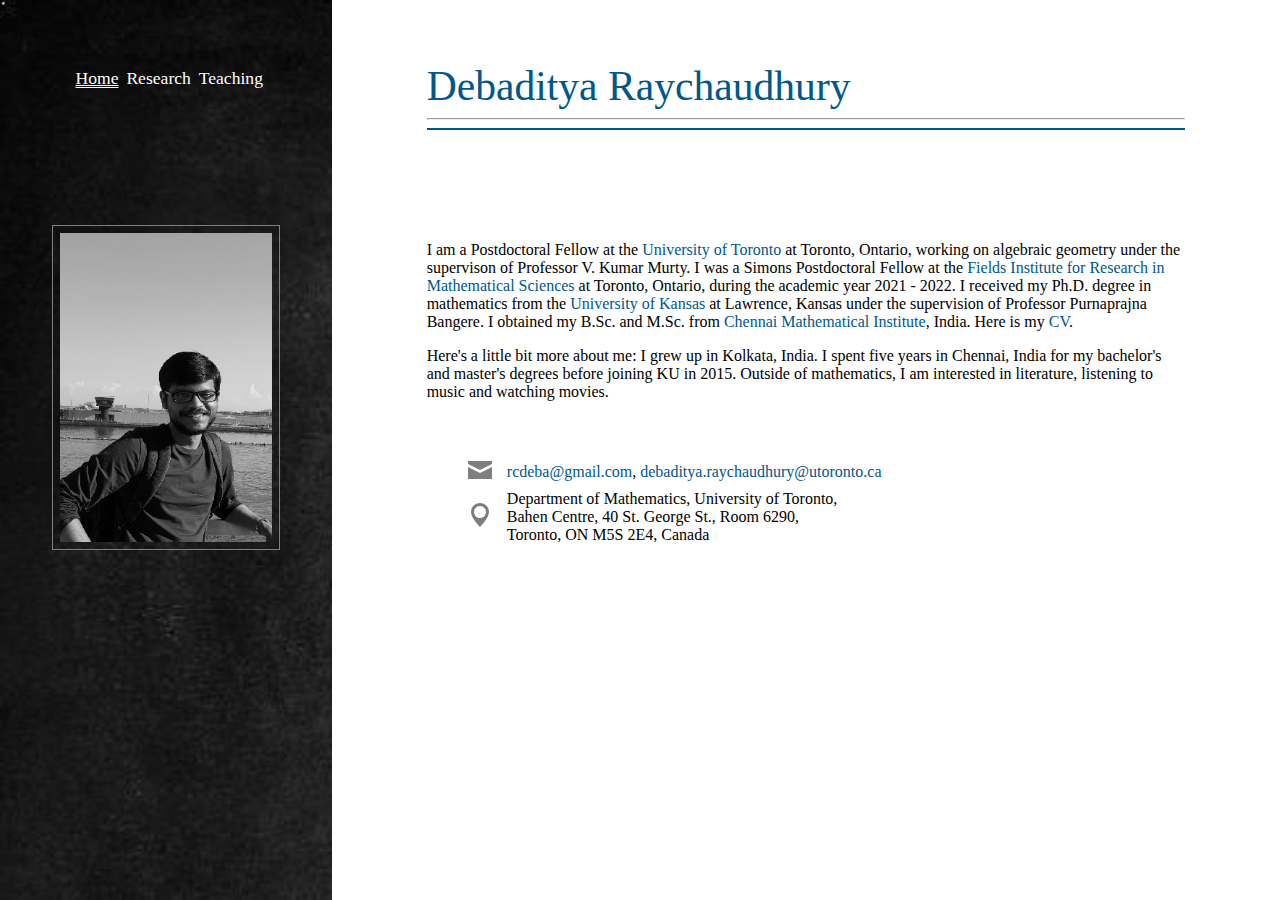
==== index.html @ d9dce0ad "Add files via upload" ====
<!DOCTYPE html>
<html lang = "en">
<head>
	<!-- Icons courtesy of Iconic: https://useiconic.com/open/ -->
	<meta charset = "utf-8">
	<meta name = "description" content = "Homepage of Debaditya Raychaudhury">
	<meta name = "author" content = "Debaditya Raychaudhury">
	<meta name = "creator" content = "Sutirtha Paul">
	<meta name = "viewport" content="width=device-width, initial-scale=1">
	
	<title>Debaditya Raychaudhury's Homepage</title>
	<link rel="stylesheet" type="text/css" href="mainstyle.css">
	<link rel="stylesheet" type="text/css" href="home.css">
</head>
<body>
	<header>
	<span>Debaditya Raychaudhury</span>
	<hr>
    <hr style="border: 1px solid #01578a">
	</header>
	<nav id="topnav">
	  <ul>
	    <li id = "current">Home</li>
	    <li><a href = "research.html">Research</a></li>
	    <li><a href = "teaching.html">Teaching</a></li>
	  </ul>
	</nav>
	<div id="board-wrapper"></div>
	<div id="content">
	  <p>
             I am a Postdoctoral Fellow at the <a href ="https://www.utoronto.ca/" class="link"> University of Toronto</a> at Toronto, Ontario, working on algebraic geometry under the supervison of Professor V. Kumar Murty. I was a Simons Postdoctoral Fellow at the <a href ="http://www.fields.utoronto.ca/" class="link">Fields Institute for Research in Mathematical Sciences</a> at Toronto, Ontario, during the academic year 2021 - 2022. I received my Ph.D. degree in mathematics from the <a href ="https://ku.edu/" class="link">University of Kansas</a> at Lawrence, Kansas under the supervision of Professor Purnaprajna Bangere. I obtained my B.Sc. and M.Sc. from <a href ="http://www.cmi.ac.in/" class="link">Chennai Mathematical Institute</a>, India. Here is my <a href="CV.pdf" class="link">CV</a>. <!-- (last updated 7/3/2020). I am currently in the job market.</p>-->
        <!--<span>Job application materials</span>-->
        <!--<ul>
            <li> <a href="CV.pdf" class="link">Curriculum Vitae</a> (last updated 12/4/2020)</li>
            <li> <a href="Research Statement.pdf" class="link">Research Statement</a></li>
            <li> <a href="Teaching Statement.pdf" class="link">Teaching Statement</a></li>
        </ul>-->
      <p>
            Here's a little bit more about me: I grew up in Kolkata, India. I spent five years in Chennai, India for my bachelor's and master's degrees before joining KU in 2015. <!--I have been co-organizing the <a href = "geometry.html" class="link">Geometry Seminar</a> since fall 2019.--> Outside of mathematics, I am interested in literature, listening to music and watching movies.
      </p>  
        
	  <table id = "contact">
	    <tbody>
	      <tr>
		<td class = "icon-column"><img class = "icon" src = "Icons/email.svg" alt = "email"></td>
              <td><a href = "mailto:rcdeba@gmail.com" class="link">rcdeba@gmail.com</a>, <a href = "debaditya.raychaudhury@utoronto.ca" class="link">debaditya.raychaudhury@utoronto.ca</a></td>
	      </tr>
	      <tr>
	        <td class = "icon-column"><img class = "icon" src = "Icons/address.svg" alt = "address"></td>
		<td>  Department of Mathematics, University of Toronto,
 <br/> Bahen Centre, 40 St. George St., Room 6290,<br/>
Toronto, ON M5S 2E4, Canada</td>
	      </tr>
	      <!--<tr>
		<td class = "icon-column"><img class = "icon" src = "Icons/phone.svg" alt = "phone"></td>
          	<td>+1 (785) 979-7626</td>
	      </tr>-->
	     </tbody>
	   </table>
        
	</div>
	<div id="image">
	    <img src = "Photos/dada.jpg" alt="Debaditya Raychoudhury">
	</div>
</body>
</html>
---- mainstyle.css ----
/* Font Declarations */

@font-face {
	font-family: 'Drawing Guides';
	src: url("Fonts/Drawing Guides.ttf");
}
@font-face {
	font-family: 'Crayon Crumble';
	src : url("Fonts/DK Crayon Crumble.ttf");
}
@font-face {
	font-family: 'RobGraves';
	src : url("Fonts/RobGraves.ttf");		
}

body {
	display: grid;
	grid-template-columns: 0.7fr 2fr;	
	grid-template-rows: 25vh 75vh;
	margin: 0;
	width: 100%;
}

header {
	grid-column: 2 / 3;
	grid-row: 1 / 2;
    	margin: 6.5% 10% 5% 10%;
}

#topnav {
	grid-column: 1/2;
	grid-row: 1;
	text-align: center;
}

#board-wrapper {
	grid-column: 1 / 2;
	grid-row: 1 / 3;
	background-image: url("Photos/background.jpg");
	background-size: cover;
	background-repeat: no-repeat;
	z-index: -1;
}

#content {
	grid-column: 2;
	grid-row: 2;
	padding: 0% 10%;
	overflow: auto;
}

#image {
	grid-column: 1;
	grid-row: 2 / 3;
	text-align: center;
}

.link {
	color: #01578a;
	text-decoration: none;
	text-decoration-style: dashed;
}
header > span {
	font-family: century gothic;
	color: #01578a;
	font-size: 2.6rem;
}

nav > ul li{
	display : inline-block;
	text-align: center;
	padding: 0.6%;
}

#topnav > ul {
	padding-top: 15%;
	padding-left: 2%;
}

#topnav > ul li {
	font-family: century gothic;
	color: white;
	font-size: 1.1rem;
}

#current {
	text-decoration: underline;
	text-decoration-style: double;
}

#topnav > ul > li > a {
	color: white;
	text-decoration: none;	
}

#content {
	font-family: century gothic;
	font-size: 1rem;
	overflow: auto;
}

#image > img {
	height: auto;
	width: 64%;
    padding: 2%;
    border: 1px solid grey;
}

#bottomnav {
	padding: 0% 10%;
} 
#bottomnav > ul {
	padding: 0%;
}	

#bottomnav > ul li {
	padding: 0.6%;
}
#bottomnav > ul li a{
	color: #01578a;
	text-decoration : none;
	font-weight: bold;
}
	
/* Media Queries */

/*For Tablets and wide-screen mobiles*/
@media only screen and (max-width: 850px) {
	body {
		width: 100%;
	}
	body, header, #topnav {
		font-size: 90%;
	}
	#image {
		grid-column: 1;
		grid-row: 2;
	}
	#bottomnav {
		grid-column: 1/3;
		font-size: 70%;		
	}
	#bottomnav > ul {
		transform: translateY(20%); 
	}	
}
/*For mobiles*/
@media screen and (max-width: 650px) {
	body {
		display: grid;
		grid-template-columns: 100%;
        	grid-gap: 5px;	
		grid-template-rows: auto;
	}
	header {
		grid-column: 1;
		grid-row: 1;
		text-align: center;
		padding-left: 12%;
	}
		
	#topnav {
		grid-column: 1;
		grid-row: 2;
		text-align: center;
		vertical-align: middle;
	}

	#topnav > ul {
		padding-top: 0%;
	}

	#board-wrapper {
		grid-column: 1;
		grid-row: 1 / 5;
	}
	#content {
		grid-column: 1;
		grid-row: 4;
		color: white;
	}

	#content > p {text-align: justify;}

	#image {
		grid-column: 1;
		grid-row: 3;
		text-align: center;
		padding: 0;
	}
	
	#image > img {
		height: 7rem;
		width: auto;		
	}
	
	#bottomnav {
		text-align: center;
	}
	#bottomnav > ul > li {
		display: block;
		padding: 1%;
		transform: 0;
	}	

	
}
---- home.css ----
.icon {
	height: 1.5em;
	opacity: 0.5;
	width: 1.5em;
    filter: brightness(0) saturate(100%);
}

.icon-column {
	width: 9%;
}

#contact {
	padding : 5%;
}


@media only screen and (max-width: 850px) {
    .icon {
        filter: none;   
    }
    
    
}
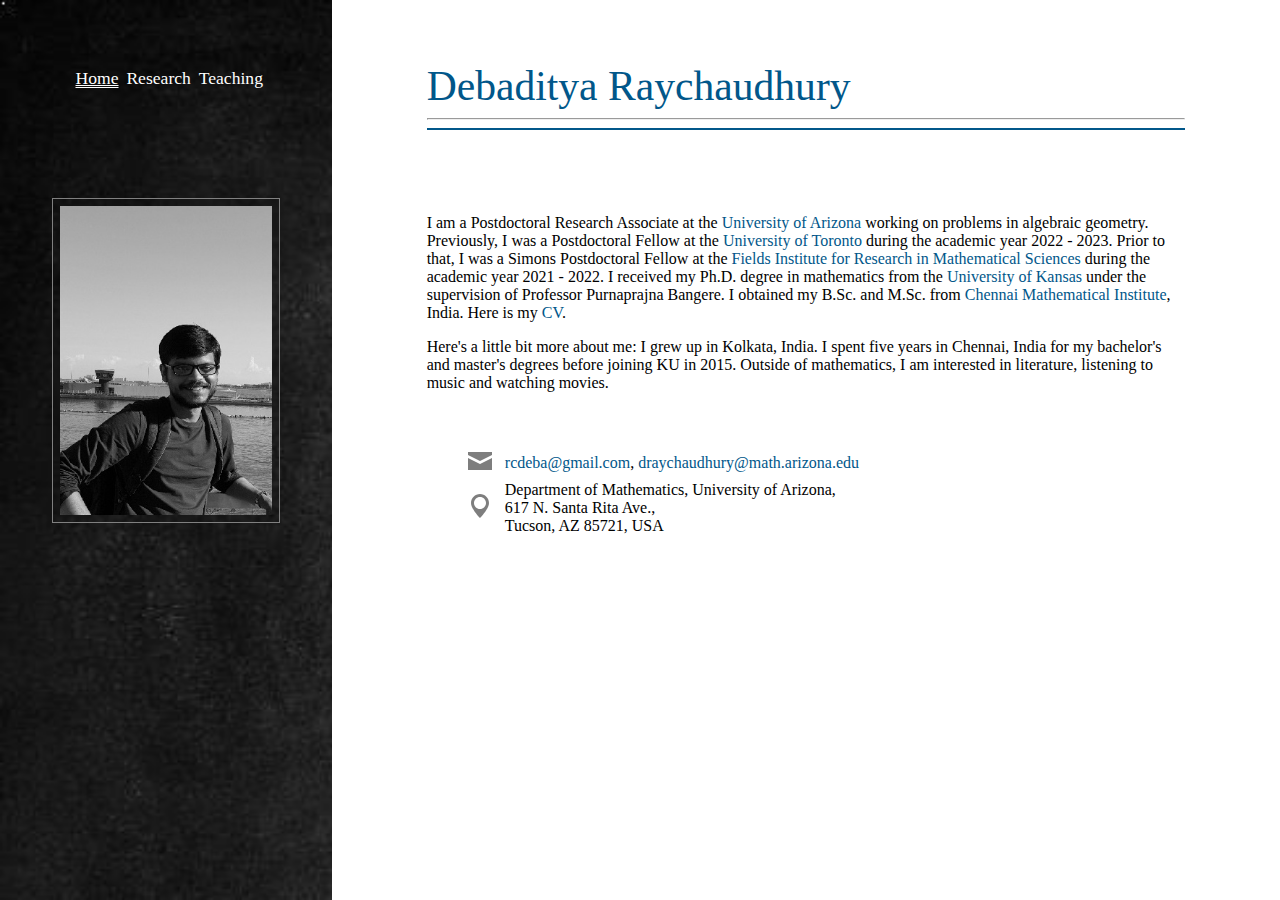
==== commit 390b8236: "Add files via upload" ====
--- a/index.html
+++ b/index.html
@@ -28,7 +28,7 @@
 	<div id="board-wrapper"></div>
 	<div id="content">
 	  <p>
-             I am a Postdoctoral Fellow at the <a href ="https://www.utoronto.ca/" class="link"> University of Toronto</a> at Toronto, Ontario, working on algebraic geometry under the supervison of Professor V. Kumar Murty. I was a Simons Postdoctoral Fellow at the <a href ="http://www.fields.utoronto.ca/" class="link">Fields Institute for Research in Mathematical Sciences</a> at Toronto, Ontario, during the academic year 2021 - 2022. I received my Ph.D. degree in mathematics from the <a href ="https://ku.edu/" class="link">University of Kansas</a> at Lawrence, Kansas under the supervision of Professor Purnaprajna Bangere. I obtained my B.Sc. and M.Sc. from <a href ="http://www.cmi.ac.in/" class="link">Chennai Mathematical Institute</a>, India. Here is my <a href="CV.pdf" class="link">CV</a>. <!-- (last updated 7/3/2020). I am currently in the job market.</p>-->
+             I am a Postdoctoral Research Associate at the <a href ="https://www.arizona.edu/" class="link"> University of Arizona</a> working on problems in algebraic geometry. Previously, I was a Postdoctoral Fellow at the <a href ="https://www.utoronto.ca/" class="link"> University of Toronto</a> during the academic year 2022 - 2023. Prior to that, I was a Simons Postdoctoral Fellow at the <a href ="http://www.fields.utoronto.ca/" class="link">Fields Institute for Research in Mathematical Sciences</a> during the academic year 2021 - 2022. I received my Ph.D. degree in mathematics from the <a href ="https://ku.edu/" class="link">University of Kansas</a> under the supervision of Professor Purnaprajna Bangere. I obtained my B.Sc. and M.Sc. from <a href ="http://www.cmi.ac.in/" class="link">Chennai Mathematical Institute</a>, India. Here is my <a href="CV.pdf" class="link">CV</a>. <!-- (last updated 7/3/2020). I am currently in the job market.</p>-->
         <!--<span>Job application materials</span>-->
         <!--<ul>
             <li> <a href="CV.pdf" class="link">Curriculum Vitae</a> (last updated 12/4/2020)</li>
@@ -43,13 +43,13 @@
 	    <tbody>
 	      <tr>
 		<td class = "icon-column"><img class = "icon" src = "Icons/email.svg" alt = "email"></td>
-              <td><a href = "mailto:rcdeba@gmail.com" class="link">rcdeba@gmail.com</a>, <a href = "debaditya.raychaudhury@utoronto.ca" class="link">debaditya.raychaudhury@utoronto.ca</a></td>
+              <td><a href = "mailto:rcdeba@gmail.com" class="link">rcdeba@gmail.com</a>, <a href = "mailto:draychaudhury@math.arizona.edu" class="link">draychaudhury@math.arizona.edu</a></td>
 	      </tr>
 	      <tr>
 	        <td class = "icon-column"><img class = "icon" src = "Icons/address.svg" alt = "address"></td>
-		<td>  Department of Mathematics, University of Toronto,
- <br/> Bahen Centre, 40 St. George St., Room 6290,<br/>
-Toronto, ON M5S 2E4, Canada</td>
+		<td>  Department of Mathematics, University of Arizona,
+ <br/> 617 N. Santa Rita Ave.,<br/>
+Tucson, AZ 85721, USA</td>
 	      </tr>
 	      <!--<tr>
 		<td class = "icon-column"><img class = "icon" src = "Icons/phone.svg" alt = "phone"></td>
--- a/mainstyle.css
+++ b/mainstyle.css
@@ -16,7 +16,7 @@
 body {
 	display: grid;
 	grid-template-columns: 0.7fr 2fr;	
-	grid-template-rows: 25vh 75vh;
+	grid-template-rows: 22vh 78vh;
 	margin: 0;
 	width: 100%;
 }
@@ -24,7 +24,7 @@
 header {
 	grid-column: 2 / 3;
 	grid-row: 1 / 2;
-    	margin: 6.5% 10% 5% 10%;
+    	margin: 6.5% 10% 2% 10%;
 }
 
 #topnav {
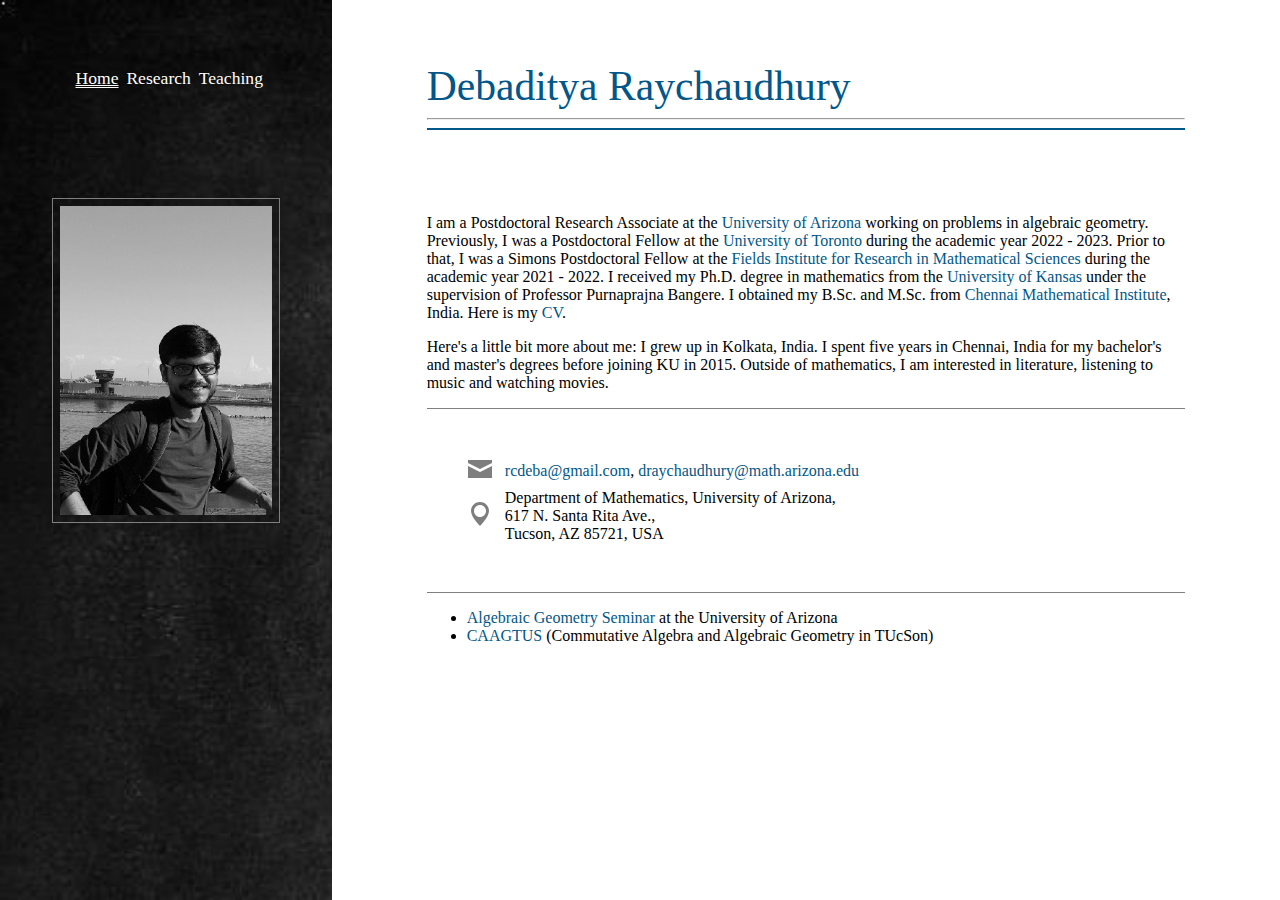
==== commit e7e49c0f: "Add files via upload" ====
--- a/index.html
+++ b/index.html
@@ -38,7 +38,8 @@
       <p>
             Here's a little bit more about me: I grew up in Kolkata, India. I spent five years in Chennai, India for my bachelor's and master's degrees before joining KU in 2015. <!--I have been co-organizing the <a href = "geometry.html" class="link">Geometry Seminar</a> since fall 2019.--> Outside of mathematics, I am interested in literature, listening to music and watching movies.
       </p>  
-        
+
+      <hr style="height:0.5px;border:none;color:#808080;background-color:#808080;"> 
 	  <table id = "contact">
 	    <tbody>
 	      <tr>
@@ -57,7 +58,11 @@
 	      </tr>-->
 	     </tbody>
 	   </table>
-        
+       <hr style="height:0.5px;border:none;color:#808080;background-color:#808080;"> 
+        <ul>
+              <li><a href = "https://sites.google.com/math.arizona.edu/ag-seminar/home" class="link">Algebraic Geometry Seminar</a> at the University of Arizona</li>
+              <li><a href = "https://sites.google.com/math.arizona.edu/caagtus/home" class="link">CAAGTUS</a> (Commutative Algebra and Algebraic Geometry in TUcSon)</li>
+        </ul>    
 	</div>
 	<div id="image">
 	    <img src = "Photos/dada.jpg" alt="Debaditya Raychoudhury">
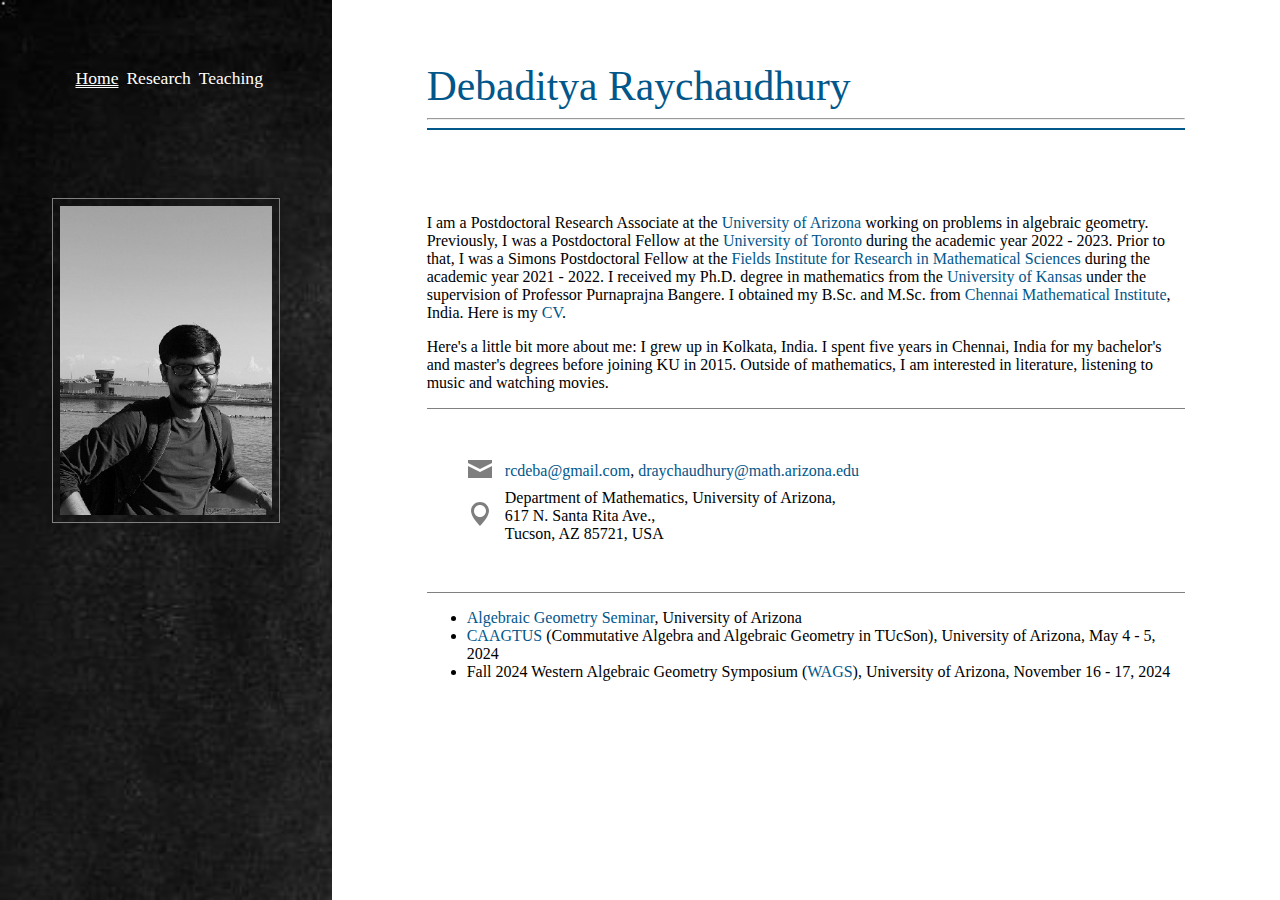
==== commit 36b292fa: "Add files via upload" ====
--- a/index.html
+++ b/index.html
@@ -60,8 +60,9 @@
 	   </table>
        <hr style="height:0.5px;border:none;color:#808080;background-color:#808080;"> 
         <ul>
-              <li><a href = "https://sites.google.com/math.arizona.edu/ag-seminar/home" class="link">Algebraic Geometry Seminar</a> at the University of Arizona</li>
-              <li><a href = "https://sites.google.com/math.arizona.edu/caagtus/home" class="link">CAAGTUS</a> (Commutative Algebra and Algebraic Geometry in TUcSon)</li>
+              <li><a href = "https://sites.google.com/math.arizona.edu/ag-seminar/home" class="link">Algebraic Geometry Seminar</a>, University of Arizona</li>
+              <li><a href = "https://sites.google.com/math.arizona.edu/caagtus/home" class="link">CAAGTUS</a> (Commutative Algebra and Algebraic Geometry in TUcSon), University of Arizona, May 4 - 5, 2024</li>
+              <li>Fall 2024 Western Algebraic Geometry Symposium (<a href = "https://sites.google.com/a/wagsymposium.org/current/" class="link">WAGS</a>), University of Arizona, November 16 - 17, 2024</li>
         </ul>    
 	</div>
 	<div id="image">
--- a/mainstyle.css
+++ b/mainstyle.css
@@ -169,7 +169,9 @@
 	#topnav > ul {
 		padding-top: 0%;
 	}
-
+	.link {
+		color: #f0e922;
+	}
 	#board-wrapper {
 		grid-column: 1;
 		grid-row: 1 / 5;
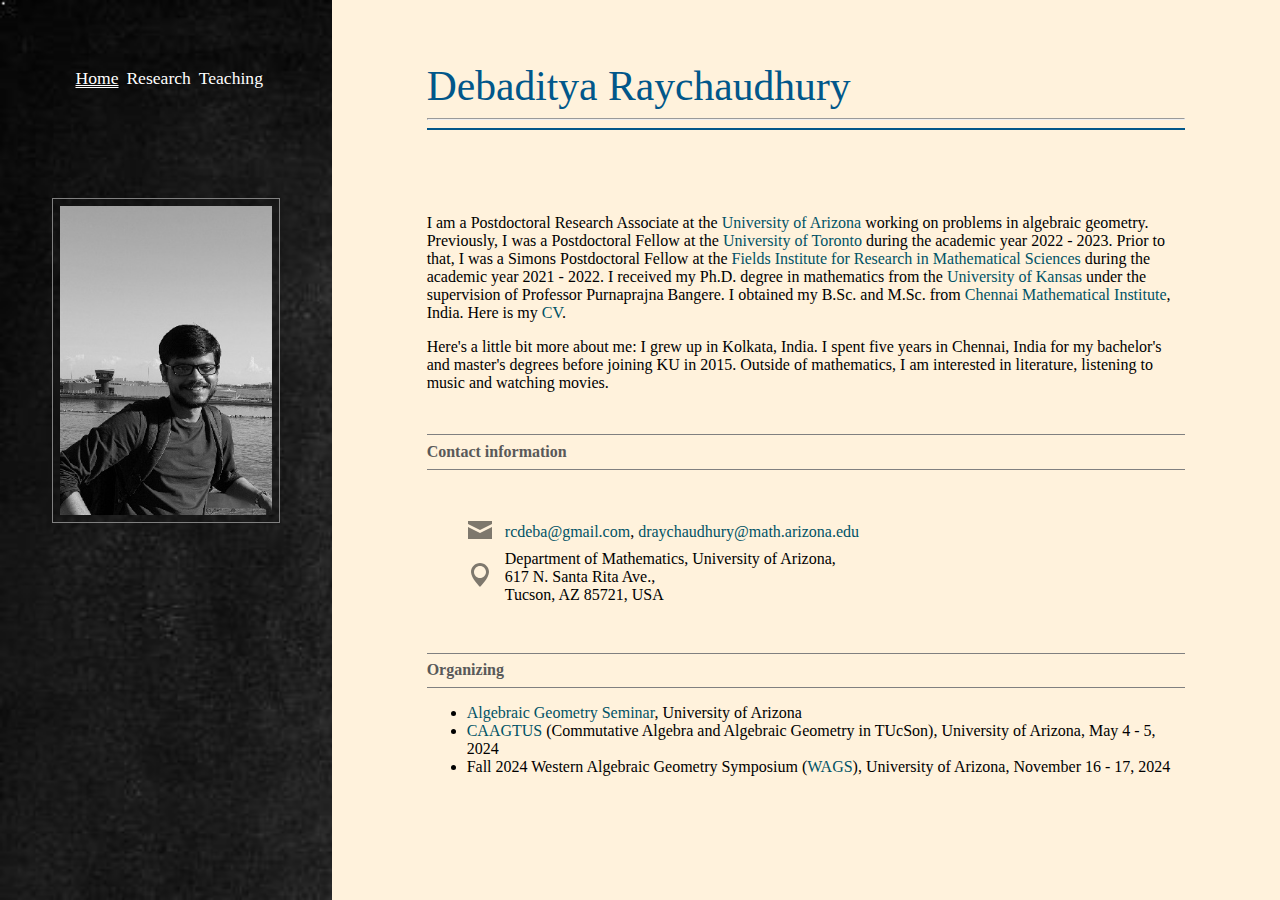
==== commit 6b4f2e78: "Add files via upload" ====
--- a/index.html
+++ b/index.html
@@ -37,9 +37,11 @@
         </ul>-->
       <p>
             Here's a little bit more about me: I grew up in Kolkata, India. I spent five years in Chennai, India for my bachelor's and master's degrees before joining KU in 2015. <!--I have been co-organizing the <a href = "geometry.html" class="link">Geometry Seminar</a> since fall 2019.--> Outside of mathematics, I am interested in literature, listening to music and watching movies.
-      </p>  
+      </p> <br> 
 
-      <hr style="height:0.5px;border:none;color:#808080;background-color:#808080;"> 
+      <hr style="height:0.5px;border:none;color:#808080;background-color:#808080;">
+        <span><font face="georgia" color=#595959><b>Contact information</b></font></span>
+	<hr style="height:0.5px;border:0.5px;color:#808080;background-color:#808080;">
 	  <table id = "contact">
 	    <tbody>
 	      <tr>
@@ -58,7 +60,9 @@
 	      </tr>-->
 	     </tbody>
 	   </table>
-       <hr style="height:0.5px;border:none;color:#808080;background-color:#808080;"> 
+       <hr style="height:0.5px;border:none;color:#808080;background-color:#808080;">
+        <span><font face="georgia" color=#595959><b>Organizing</b></font></span>
+	<hr style="height:0.5px;border:0.5px;color:#808080;background-color:#808080;">
         <ul>
               <li><a href = "https://sites.google.com/math.arizona.edu/ag-seminar/home" class="link">Algebraic Geometry Seminar</a>, University of Arizona</li>
               <li><a href = "https://sites.google.com/math.arizona.edu/caagtus/home" class="link">CAAGTUS</a> (Commutative Algebra and Algebraic Geometry in TUcSon), University of Arizona, May 4 - 5, 2024</li>
--- a/mainstyle.css
+++ b/mainstyle.css
@@ -19,12 +19,13 @@
 	grid-template-rows: 22vh 78vh;
 	margin: 0;
 	width: 100%;
+    background-color: #fff2dc;
 }
 
 header {
 	grid-column: 2 / 3;
 	grid-row: 1 / 2;
-    	margin: 6.5% 10% 2% 10%;
+    margin: 6.5% 10% 2% 10%;
 }
 
 #topnav {
@@ -56,12 +57,12 @@
 }
 
 .link {
-	color: #01578a;
+	color: #005266;
 	text-decoration: none;
 	text-decoration-style: dashed;
 }
 header > span {
-	font-family: century gothic;
+	font-family: Georgia, serif;
 	color: #01578a;
 	font-size: 2.6rem;
 }
@@ -78,7 +79,7 @@
 }
 
 #topnav > ul li {
-	font-family: century gothic;
+	font-family: Times New Roman, serif;
 	color: white;
 	font-size: 1.1rem;
 }
@@ -94,9 +95,13 @@
 }
 
 #content {
-	font-family: century gothic;
+	font-family: Times New Roman, serif;
 	font-size: 1rem;
 	overflow: auto;
+}
+
+#content > ol li {
+    padding-bottom: 0.25%
 }
 
 #image > img {
@@ -156,7 +161,7 @@
 		grid-column: 1;
 		grid-row: 1;
 		text-align: center;
-		padding-left: 12%;
+		padding-left: 0%;
 	}
 		
 	#topnav {
@@ -169,9 +174,11 @@
 	#topnav > ul {
 		padding-top: 0%;
 	}
-	.link {
+
+    .link {
 		color: #f0e922;
 	}
+
 	#board-wrapper {
 		grid-column: 1;
 		grid-row: 1 / 5;
@@ -183,13 +190,6 @@
 	}
 
 	#content > p {text-align: justify;}
-
-	#image {
-		grid-column: 1;
-		grid-row: 3;
-		text-align: center;
-		padding: 0;
-	}
 	
 	#image > img {
 		height: 7rem;
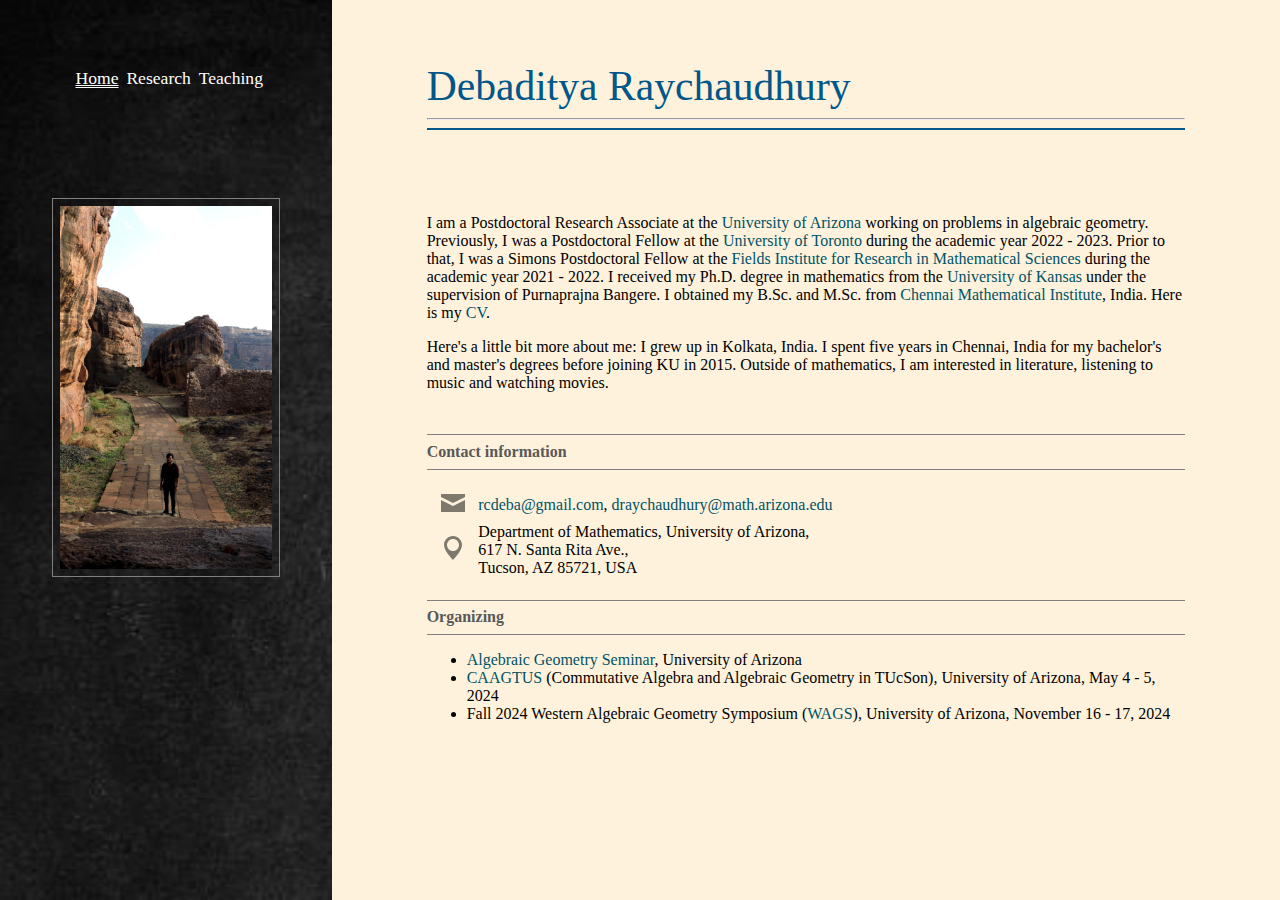
==== commit 6520145b: "Add files via upload" ====
--- a/index.html
+++ b/index.html
@@ -28,7 +28,7 @@
 	<div id="board-wrapper"></div>
 	<div id="content">
 	  <p>
-             I am a Postdoctoral Research Associate at the <a href ="https://www.arizona.edu/" class="link"> University of Arizona</a> working on problems in algebraic geometry. Previously, I was a Postdoctoral Fellow at the <a href ="https://www.utoronto.ca/" class="link"> University of Toronto</a> during the academic year 2022 - 2023. Prior to that, I was a Simons Postdoctoral Fellow at the <a href ="http://www.fields.utoronto.ca/" class="link">Fields Institute for Research in Mathematical Sciences</a> during the academic year 2021 - 2022. I received my Ph.D. degree in mathematics from the <a href ="https://ku.edu/" class="link">University of Kansas</a> under the supervision of Professor Purnaprajna Bangere. I obtained my B.Sc. and M.Sc. from <a href ="http://www.cmi.ac.in/" class="link">Chennai Mathematical Institute</a>, India. Here is my <a href="CV.pdf" class="link">CV</a>. <!-- (last updated 7/3/2020). I am currently in the job market.</p>-->
+             I am a Postdoctoral Research Associate at the <a href ="https://www.arizona.edu/" class="link"> University of Arizona</a> working on problems in algebraic geometry. Previously, I was a Postdoctoral Fellow at the <a href ="https://www.utoronto.ca/" class="link"> University of Toronto</a> during the academic year 2022 - 2023. Prior to that, I was a Simons Postdoctoral Fellow at the <a href ="http://www.fields.utoronto.ca/" class="link">Fields Institute for Research in Mathematical Sciences</a> during the academic year 2021 - 2022. I received my Ph.D. degree in mathematics from the <a href ="https://ku.edu/" class="link">University of Kansas</a> under the supervision of Purnaprajna Bangere. I obtained my B.Sc. and M.Sc. from <a href ="http://www.cmi.ac.in/" class="link">Chennai Mathematical Institute</a>, India. Here is my <a href="CV.pdf" class="link">CV</a>. <!-- (last updated 7/3/2020). I am currently in the job market.</p>-->
         <!--<span>Job application materials</span>-->
         <!--<ul>
             <li> <a href="CV.pdf" class="link">Curriculum Vitae</a> (last updated 12/4/2020)</li>
--- a/mainstyle.css
+++ b/mainstyle.css
@@ -190,6 +190,13 @@
 	}
 
 	#content > p {text-align: justify;}
+
+	#image {
+		grid-column: 1;
+		grid-row: 3;
+		text-align: center;
+		padding: 0;
+	}
 	
 	#image > img {
 		height: 7rem;
--- a/home.css
+++ b/home.css
@@ -10,7 +10,7 @@
 }
 
 #contact {
-	padding : 5%;
+	padding : 1.5%;
 }
 
 
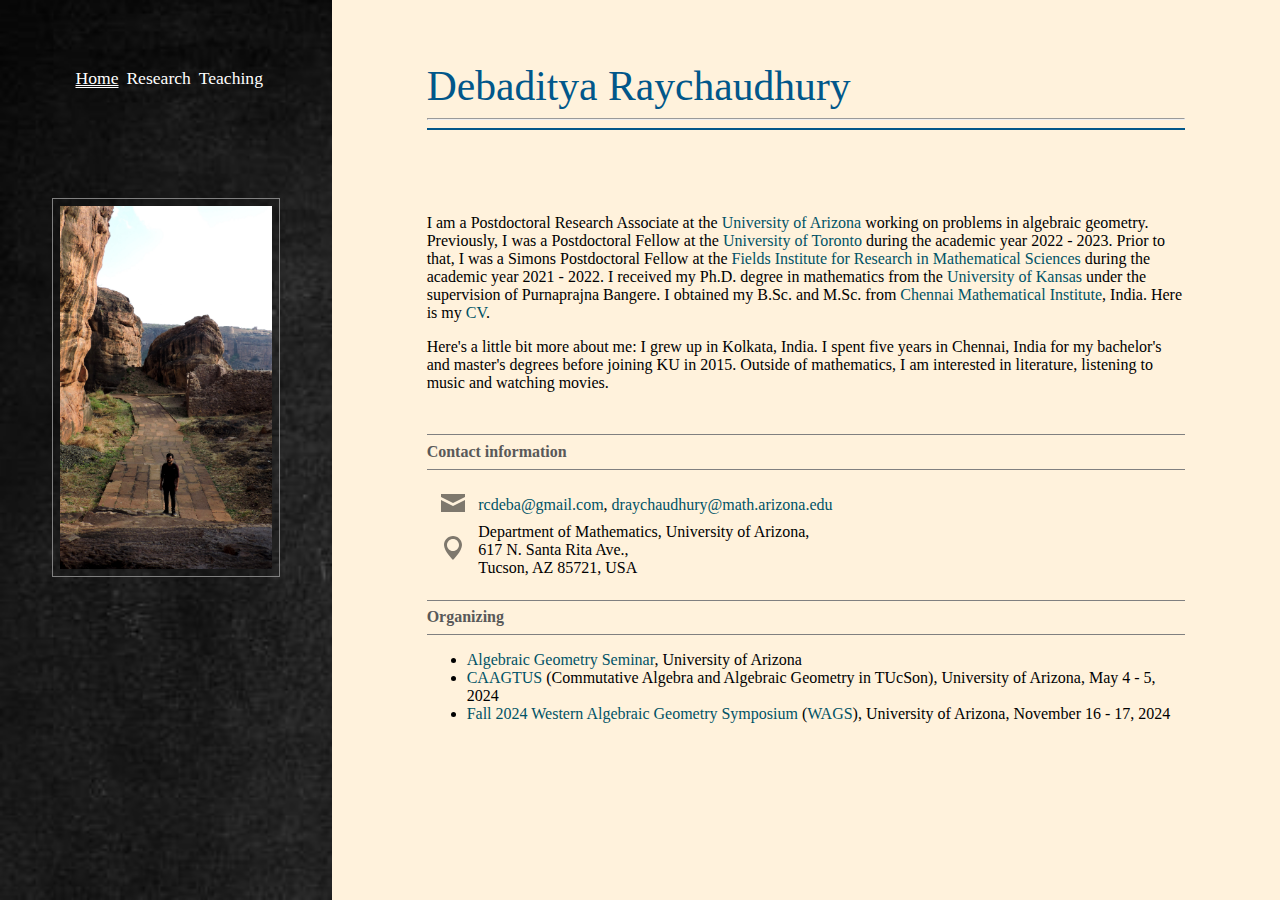
==== commit c7598c64: "Add files via upload" ====
--- a/index.html
+++ b/index.html
@@ -66,7 +66,7 @@
         <ul>
               <li><a href = "https://sites.google.com/math.arizona.edu/ag-seminar/home" class="link">Algebraic Geometry Seminar</a>, University of Arizona</li>
               <li><a href = "https://sites.google.com/math.arizona.edu/caagtus/home" class="link">CAAGTUS</a> (Commutative Algebra and Algebraic Geometry in TUcSon), University of Arizona, May 4 - 5, 2024</li>
-              <li>Fall 2024 Western Algebraic Geometry Symposium (<a href = "https://sites.google.com/a/wagsymposium.org/current/" class="link">WAGS</a>), University of Arizona, November 16 - 17, 2024</li>
+              <li><a href = "https://sites.google.com/a/wagsymposium.org/current/ua-fall-2024?authuser=0" class="link">Fall 2024 Western Algebraic Geometry Symposium</a> (<a href = "https://sites.google.com/a/wagsymposium.org/current/" class="link">WAGS</a>), University of Arizona, November 16 - 17, 2024</li>
         </ul>    
 	</div>
 	<div id="image">
